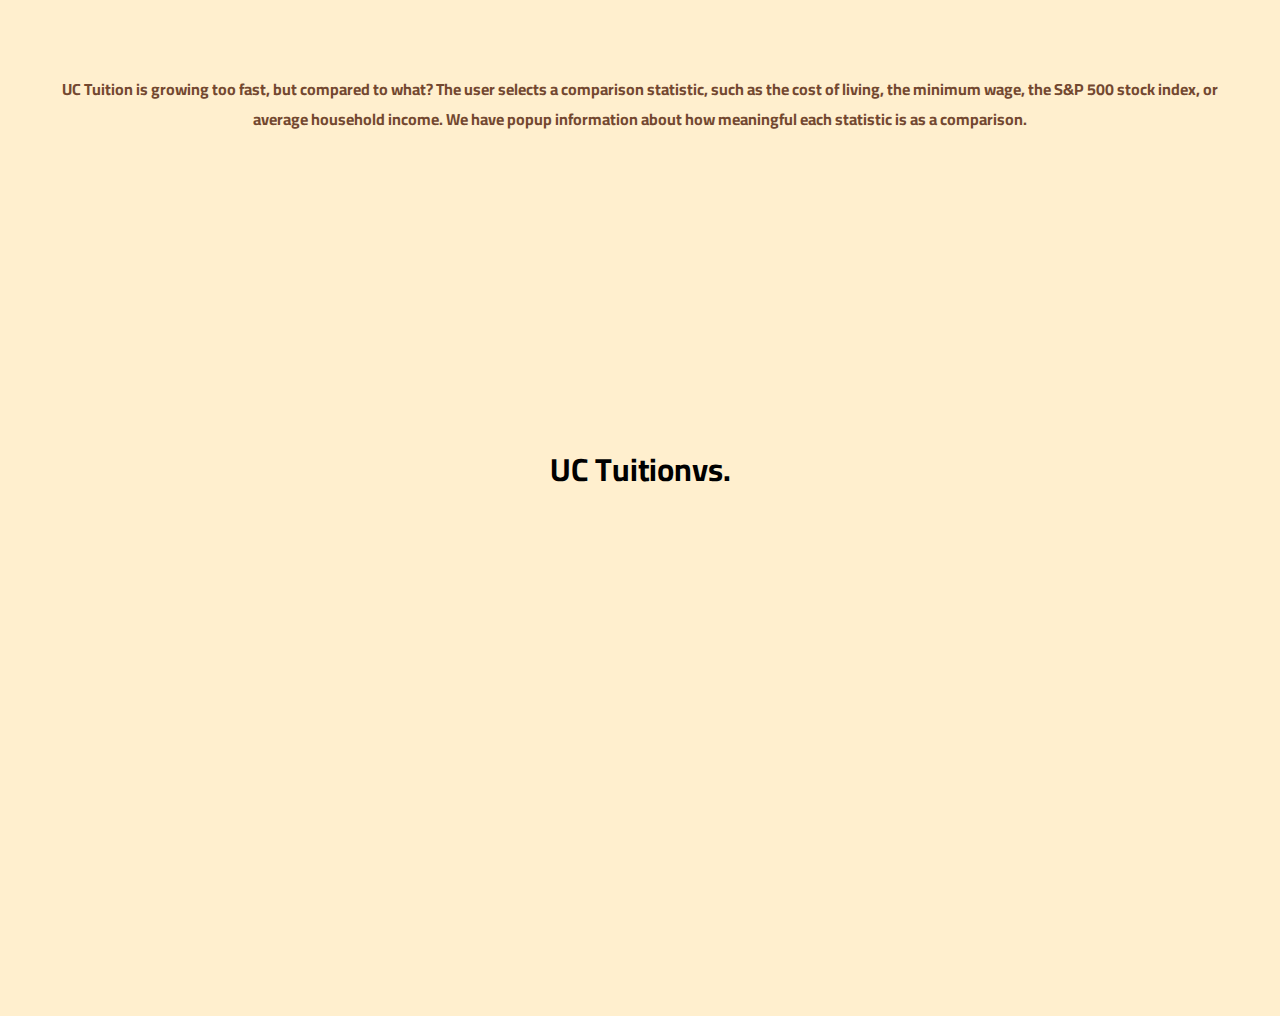
==== mainPage.html @ 827bce58 "added intro text to main page" ====
<!DOCTYPE html>
<html lang="en">
<head>
    <meta charset="UTF-8">
    <meta http-equiv="X-UA-Compatible" content="IE=edge">
    <meta name="viewport" content="width=device-width, initial-scale=1.0">
    <title>Main Page</title>

    <link href="./reset.css" rel="stylesheet" type="text/css" />
    <link href="./mainPage.css" rel="stylesheet" type="text/css" />

    <link rel="preconnect" href="https://fonts.gstatic.com"> 
    <link href="https://fonts.googleapis.com/css2?family=Cairo&display=swap" rel="stylesheet">
</head>
<body>
    <div class="content">
        <div class="introText">
            <p>UC Tuition is growing too fast, but compared to what? The user selects a comparison statistic, such as the cost of 
                living, the minimum wage, the S&P 500 stock index, or average household income. We have popup information about how 
                meaningful each statistic is as a comparison.</p>
        </div>
        <div class="interactiveComponent">
            <h1>UC Tuition</h1>
            <h1>vs.</h1>
        </div>
    </div>
</body>
</html>
---- mainPage.css ----
* {
    background-color: #FFEFCE;
    font-family: 'Cairo', sans-serif;
    font-weight: 700;
}

.content {
    display: flex;
    flex-wrap: wrap;
    justify-content: center;
    align-items: center;
    padding: 50px;
}

.introText {
    display: flex;
    height: 40vh;
    width: 100vw;
    text-align: center;
    color: #734830;
}

.interactiveComponent {
    display: flex;
    height: 60vh;
    width: 100vw;
    justify-content: center;
    text-align: center;
}
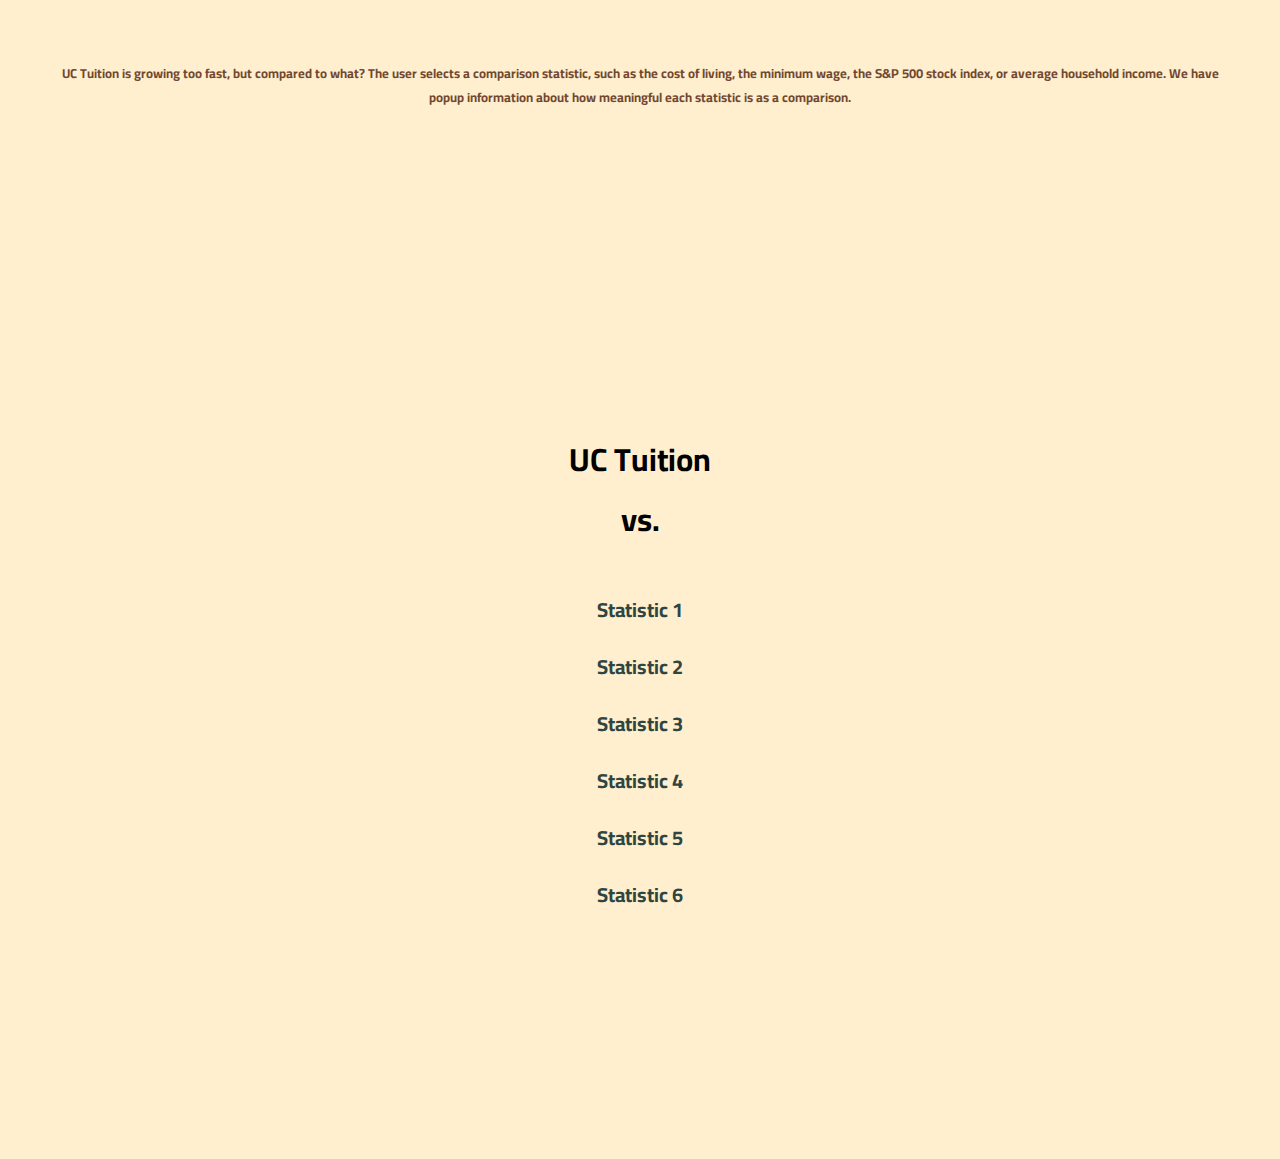
==== commit 334238f1: "fixed heading and added interactive tiles" ====
--- a/mainPage.html
+++ b/mainPage.html
@@ -11,6 +11,7 @@
 
     <link rel="preconnect" href="https://fonts.gstatic.com"> 
     <link href="https://fonts.googleapis.com/css2?family=Cairo&display=swap" rel="stylesheet">
+    <link href="https://fonts.googleapis.com/css2?family=Rationale&display=swap" rel="stylesheet">
 </head>
 <body>
     <div class="content">
@@ -19,9 +20,28 @@
                 living, the minimum wage, the S&P 500 stock index, or average household income. We have popup information about how 
                 meaningful each statistic is as a comparison.</p>
         </div>
+        <h1 class="middleHeading">UC Tuition <br> vs.</h1>
         <div class="interactiveComponent">
-            <h1>UC Tuition</h1>
-            <h1>vs.</h1>
+            <div class="tileBox">
+                <div class="tile">
+                    <p>Statistic 1</p>
+                </div>
+                <div class="tile">
+                    <p>Statistic 2</p>
+                </div>
+                <div class="tile">
+                    <p>Statistic 3</p>
+                </div>
+                <div class="tile">
+                    <p>Statistic 4</p>
+                </div>
+                <div class="tile">
+                    <p>Statistic 5</p>
+                </div>
+                <div class="tile">
+                    <p>Statistic 6</p>
+                </div>
+            </div>
         </div>
     </div>
 </body>
--- a/mainPage.css
+++ b/mainPage.css
@@ -9,7 +9,7 @@
     flex-wrap: wrap;
     justify-content: center;
     align-items: center;
-    padding: 50px;
+    padding: 40px;
 }
 
 .introText {
@@ -18,6 +18,11 @@
     width: 100vw;
     text-align: center;
     color: #734830;
+    font-size: 13px;
+}
+
+.middleHeading {
+    text-align: center;
 }
 
 .interactiveComponent {
@@ -26,4 +31,7 @@
     width: 100vw;
     justify-content: center;
     text-align: center;
+    color: #2f4542;
+    font-family: 'Rationale', sans-serif;
+    font-size: 20px;
 }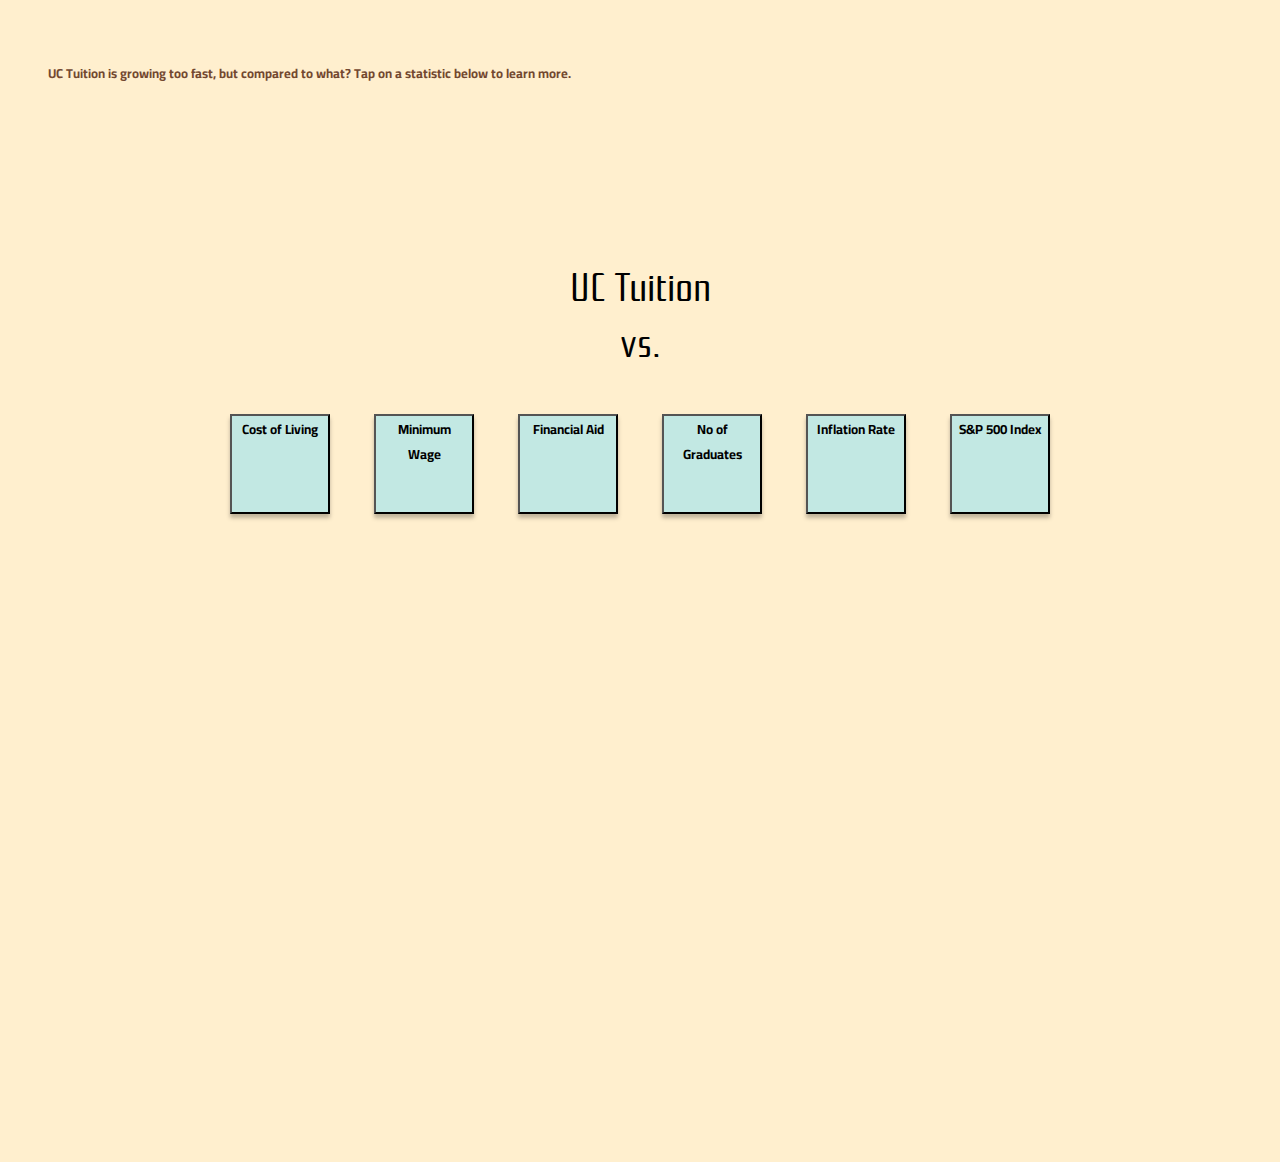
==== commit ea9a5808: "added clearer directions, fixed buttons" ====
--- a/mainPage.html
+++ b/mainPage.html
@@ -15,32 +15,19 @@
 </head>
 <body>
     <div class="content">
+        <!-- include a header here either with a logo (image) or with <h1> tag that references "Compared to What?" -->
         <div class="introText">
-            <p>UC Tuition is growing too fast, but compared to what? The user selects a comparison statistic, such as the cost of 
-                living, the minimum wage, the S&P 500 stock index, or average household income. We have popup information about how 
-                meaningful each statistic is as a comparison.</p>
+            <p>UC Tuition is growing too fast, but compared to what? Tap on a statistic below to learn more.</p>
         </div>
         <h1 class="middleHeading">UC Tuition <br> vs.</h1>
         <div class="interactiveComponent">
             <div class="tileBox">
-                <div class="tile">
-                    <p>Statistic 1</p>
-                </div>
-                <div class="tile">
-                    <p>Statistic 2</p>
-                </div>
-                <div class="tile">
-                    <p>Statistic 3</p>
-                </div>
-                <div class="tile">
-                    <p>Statistic 4</p>
-                </div>
-                <div class="tile">
-                    <p>Statistic 5</p>
-                </div>
-                <div class="tile">
-                    <p>Statistic 6</p>
-                </div>
+                <button class="tappableButton" type="button">Cost of Living</button>
+                <button class="tappableButton" type="button">Minimum Wage</button>
+                <button class="tappableButton" type="button">Financial Aid</button>
+                <button class="tappableButton" type="button">No of Graduates</button>
+                <button class="tappableButton" type="button">Inflation Rate</button>
+                <button class="tappableButton" type="button">S&P 500 Index</button>
             </div>
         </div>
     </div>
--- a/mainPage.css
+++ b/mainPage.css
@@ -14,7 +14,7 @@
 
 .introText {
     display: flex;
-    height: 40vh;
+    height: 20vh;
     width: 100vw;
     text-align: center;
     color: #734830;
@@ -23,15 +23,40 @@
 
 .middleHeading {
     text-align: center;
+    font-family: 'Rationale', sans-serif;
+    font-size: 40px;
+    font-weight: normal;
 }
 
 .interactiveComponent {
     display: flex;
-    height: 60vh;
+    height: 80vh;
     width: 100vw;
     justify-content: center;
     text-align: center;
     color: #2f4542;
     font-family: 'Rationale', sans-serif;
     font-size: 20px;
+}
+
+div.tileBox {
+    display: block;
+}
+
+.tappableButton {
+    height: 100px;
+    width: 100px;
+    vertical-align: top;
+    background-color: #c2e8e3;
+
+    display: inline-flex;
+    flex-direction: column;
+    align-items: center;
+    box-shadow: 0px 4px 4px rgba(0, 0, 0, 0.25);
+
+    margin: 20px;
+}
+
+#teal {
+    background-color: #c2e8e3;
 }